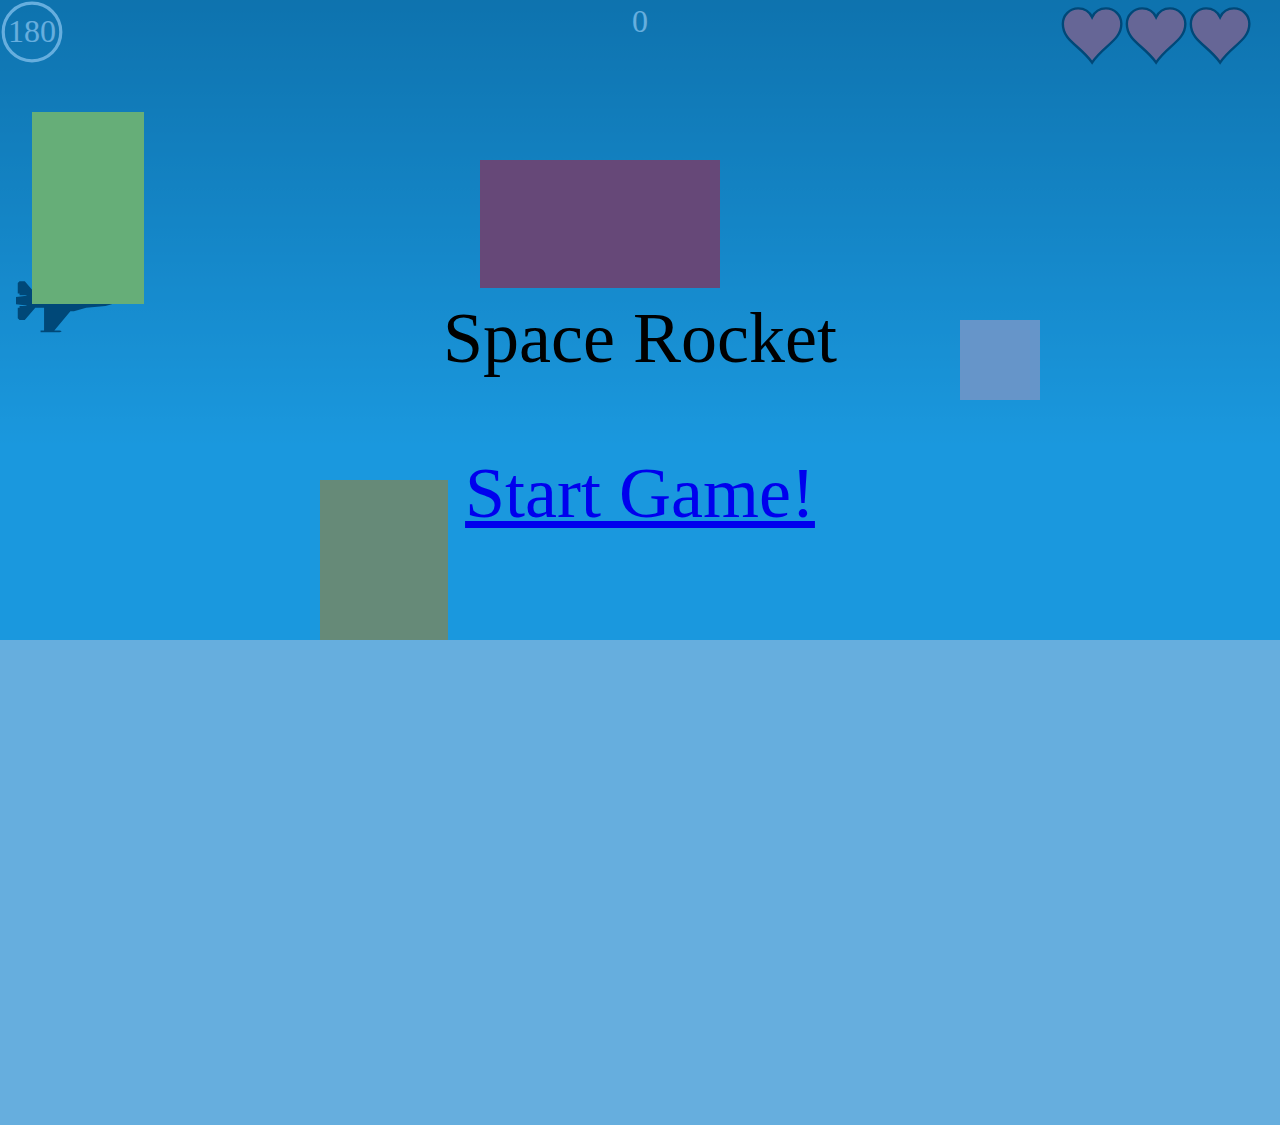
==== Project_Backup/index.html @ 50f36bd3 "Added score in gameover screen" ====
<!DOCTYPE html>
<html>
<head>
    <title>Block Survivor</title>
    <script src="https://code.jquery.com/jquery-3.3.1.min.js"></script>
    <script src="./Keyframes-jQuery.Keyframes-f383a7c/dist/jquery.keyframes.min.js"></script>
    <script src="main.js"></script>

    <!-- This is the font returned from Google font -->
    <link href="https://fonts.googleapis.com/css?family=Dosis:700" rel="stylesheet">
    <link href="main.css" rel="stylesheet">

    <style>
    /* The container moves the text to the middle of the screen */
    #gameover-container {
        transform: translate(500px,200px);
    }

    /* Set up the gameover animation */
    @keyframes gameover-animation {
      from { transform: rotate(0deg); font-size: 1px; opacity: 0; }
      to   { transform: rotate(1440deg); font-size: 80px; opacity: 1; }
    }

    #gameover {
        font-family: Dosis, sans-serif;
        animation-name: gameover-animation;
        animation-duration: 5s;
        animation-timing-function: linear;
        animation-iteration-count: 1;
        animation-play-state: paused;
    }
    </style>
</head>
<body>
    <!-- The Start Screen -->
    <div class="box start" id ="StartScreen">
        <p>Space Rocket</p>
        <a id="button" href="#" onclick="start()">Start Game!</a>
    </div>
    <div class="box end" id ="EndScreen">
        <p>Game Over</p>
        <p id="gameScore"></p>
        <a id="button" href="#" onclick="reset()">Try again!</a>
    </div>

    <svg xmlns="http://www.w3.org/2000/svg" viewBox="0 0 800 400">
        <defs>
            <linearGradient y2="1" x2="0" id="sky">
                <stop offset="0" stop-color="#246b88"/>
                <stop offset="0.7" stop-color="#43c8ff"/>
            </linearGradient>
        </defs>

        <!-- The sky -->
        <rect height="400" width="1000" y="0" x="0" stroke="none" fill="url(#sky)"/>

        <!-- The player -->
        <g id="player">
            <path d="M547.888,273.237c-4.948-6.661-32.264-15.513-81.94-26.551l-100.502-9.135l-63.953-18.273h-18.268L199.568,118.78h19.698
                c4.952,0,9.234-0.428,12.85-1.287c3.617-0.859,5.424-1.952,5.424-3.284c0-1.331-1.807-2.424-5.424-3.284
                c-3.616-0.855-7.898-1.285-12.85-1.285H191.86h-45.679h-18.274v9.135h18.274v118.771h-45.683l-54.818-63.954H18.274l-9.136,9.136
                v54.818h9.136v9.135h36.547v2.284L0,255.818v36.546l54.821,6.851v2.283H18.274v9.13H9.139v54.823l9.136,9.134h27.406l54.818-63.954
                h45.683v118.777h-18.274v9.13h18.274h45.679h27.407c4.952,0,9.234-0.425,12.85-1.28c3.617-0.862,5.424-1.954,5.424-3.288
                c0-1.331-1.807-2.427-5.424-3.289c-3.616-0.855-7.898-1.28-12.85-1.28h-19.698l83.656-100.502h18.268l63.953-18.273l100.506-9.131
                c54.625-12.183,82.036-21.32,82.228-27.408L547.888,273.237z"/>
        </g>

        <!-- The bullet -->
        <rect id="bullet" height="5" width="12" stroke="none" fill="black"/>

        <!-- The obstacle: rect -->
        <rect id="rect_1" height="100" width="80" y="300" x="200" stroke="none" fill="orange"/>
        <rect id="rect_2" height="120" width="70" y="70" x="20" stroke="none" fill="yellow"/>
        <rect id="rect_3" height="80" width="150" y="100" x="300" stroke="none" fill="red"/>
        <rect id="rect_4" height="50" width="50" y="200" x="600" stroke="none" fill="pink"/>

        <!-- Player's lives: hearts -->
        <g id="heart_1">
            <path fill="#ff4d4d" stroke="#000000" stroke-width="18.700001" stroke-miterlimit="4" id="life1" d="m298.41571,190.145874c-66.240005,0 -119.999954,53.76001 -119.999954,120c0,134.755524 135.933151,170.08728 228.562454,303.308044c87.574219,-132.403381 228.5625,-172.854584 228.5625,-303.308044c0,-66.23999 -53.759888,-120 -120,-120c-48.047913,0 -89.401611,28.370422 -108.5625,69.1875c-19.160797,-40.817078 -60.514496,-69.1875 -108.5625,-69.1875z"/>
        </g>
        <g id="heart_2">
            <path fill="#ff4d4d" stroke="#000000" stroke-width="18.700001" stroke-miterlimit="4" id="life2" d="m298.41571,190.145874c-66.240005,0 -119.999954,53.76001 -119.999954,120c0,134.755524 135.933151,170.08728 228.562454,303.308044c87.574219,-132.403381 228.5625,-172.854584 228.5625,-303.308044c0,-66.23999 -53.759888,-120 -120,-120c-48.047913,0 -89.401611,28.370422 -108.5625,69.1875c-19.160797,-40.817078 -60.514496,-69.1875 -108.5625,-69.1875z"/>
        </g>
        <g id="heart_3">
            <path fill="#ff4d4d" stroke="#000000" stroke-width="18.700001" stroke-miterlimit="4" id="life3" d="m298.41571,190.145874c-66.240005,0 -119.999954,53.76001 -119.999954,120c0,134.755524 135.933151,170.08728 228.562454,303.308044c87.574219,-132.403381 228.5625,-172.854584 228.5625,-303.308044c0,-66.23999 -53.759888,-120 -120,-120c-48.047913,0 -89.401611,28.370422 -108.5625,69.1875c-19.160797,-40.817078 -60.514496,-69.1875 -108.5625,-69.1875z"/>
        </g>

        <!-- The game over text -->
        <g id="gameover-container">
            <text id="gameover" x="0" y="0" fill="red" font-size="80px" text-anchor="middle" style="display: none">Game Over</text>
        </g>

        <g id="countdown">
            <circle id="countdown-circle" r="18" cx="20" cy="20"></circle>
            <text id="countdown-number" x="20" y="26" fill="white" font-size="20px" text-anchor="middle" style="display: block">180</text>
        </g>

        <g id="score">
            <text id="score_number" x="50%" y="5%" fill="white" font-size="20px" text-anchor="middle" style="display: block">0</text>
        </g>
      
    </svg>
  
    </body>
    
</html>
---- Project_Backup/main.css ----
/* Style to make the svg fit in the browser */
body { padding: 0; margin: 0; }
svg  { width: 100%; height: auto; }

#player {
    transform: translate(10px, 155px) scale(0.12, 0.12);
    /* transform: scale(0.12, 0.12); */
}

@keyframes rect1-animation {
    from { transform: translateX(1000px); }
    to   { transform: translateX(-250px); }
}

#rect_1 {
    animation-name: rect1-animation;
    animation-timing-function: linear;
    animation-iteration-count: infinite;
    animation-duration: 10s;
    animation-play-state: paused;
}

@keyframes rect2-animation {
    from { transform: translateX(900px); }
    to   { transform: translateX(-500px); }
}

#rect_2 {
    animation-name: rect2-animation;
    animation-timing-function: linear;
    animation-iteration-count: infinite;
    animation-duration: 5s;
    animation-play-state: paused;
}

@keyframes rect3-animation {
    /* from { transform: translate(800px, 160px) rotate(0deg); }
    to   { transform: translate(-600px, -150px) rotate(360deg); } */
    from { transform: translate(800px, 160px); }
    to   { transform: translate(-600px, -150px); }
}

#rect_3 {
    animation-name: rect3-animation;
    animation-timing-function: linear;
    animation-iteration-count: infinite;
    animation-duration: 8s;
    animation-play-state: paused;
}

@keyframes rect4-animation {
    0% { transform: translate(850px, 200px) scale(1, 1); }
    50% { transform: translate(-1000px, -250px) scale(2.2, 2.2); }
    100% { transform: translate(-600px, 150px) scale(0.8, 0.8); }
}

#rect_4 {
    animation-name: rect4-animation;
    animation-timing-function: linear;
    animation-iteration-count: infinite;
    animation-duration: 4s;
    animation-play-state: paused;
}

#bullet {
    display: none;
}

@keyframes reduce-heart-1 {
    0% { transform: translate(650px, -10px) scale(0.08, 0.08); }
    50% { transform: translate(650px, -10px) scale(0.1, 0.1); }
    100% { transform: translate(650px, -10px) scale(0.08, 0.08); }
}

@keyframes reduce-heart-2 {
    0% { transform: translate(690px, -10px) scale(0.08, 0.08); }
    50% { transform: translate(690px, -10px) scale(0.1, 0.1); }
    100% { transform: translate(690px, -10px) scale(0.08, 0.08); }
}

@keyframes reduce-heart-3 {
    0% { transform: translate(730px, -10px) scale(0.08, 0.08); }
    50% { transform: translate(730px, -10px) scale(0.1, 0.1); }
    100% { transform: translate(730px, -10px) scale(0.08, 0.08); }
}
.start {
    position: absolute;
    left: 0;
    top: 0;
    width: 100vw;
    height: 100vh;
    padding-top: 25vh;
    text-align: center;
    font-size: 8vh;
    /* line-height: 100vh; */
    background-color: rgba(0, 120, 200, 0.6);
}
.end
{
    position: absolute;
    left: 0;
    top: 0;
    width: 100vw;
    height: 100vh;
    padding-top: 25vh;
    text-align: center;
    font-size: 8vh;
    background-color: rgba(200, 0, 120, 0.6);
}
a:hover {
    background: rgba(255, 255, 255, 0.5);
}

#heart_1 {
    animation-name: reduce-heart-1;
    animation-duration: 3s;
    animation-play-state: paused;
    transform: translate(650px, -10px) scale(0.08, 0.08);
}

#heart_2 {
    animation-name: reduce-heart-2;
    animation-duration: 3s;
    animation-play-state: paused;
    transform: translate(690px, -10px) scale(0.08, 0.08);
}

#heart_3 {
    animation-name: reduce-heart-3;
    animation-duration: 3s;
    animation-play-state: paused;
    transform: translate(730px, -10px) scale(0.08, 0.08);
}

#countdown-circle {
    stroke-dasharray: 113px;
    stroke-dashoffset: 0px;
    stroke-linecap: round;
    stroke-width: 2px;
    stroke: white;
    fill: none;
    animation: countdown 180s linear infinite forwards paused;
  }

@keyframes countdown {
    from { stroke-dashoffset: 0px; }
    to { stroke-dashoffset: 113px; }
}
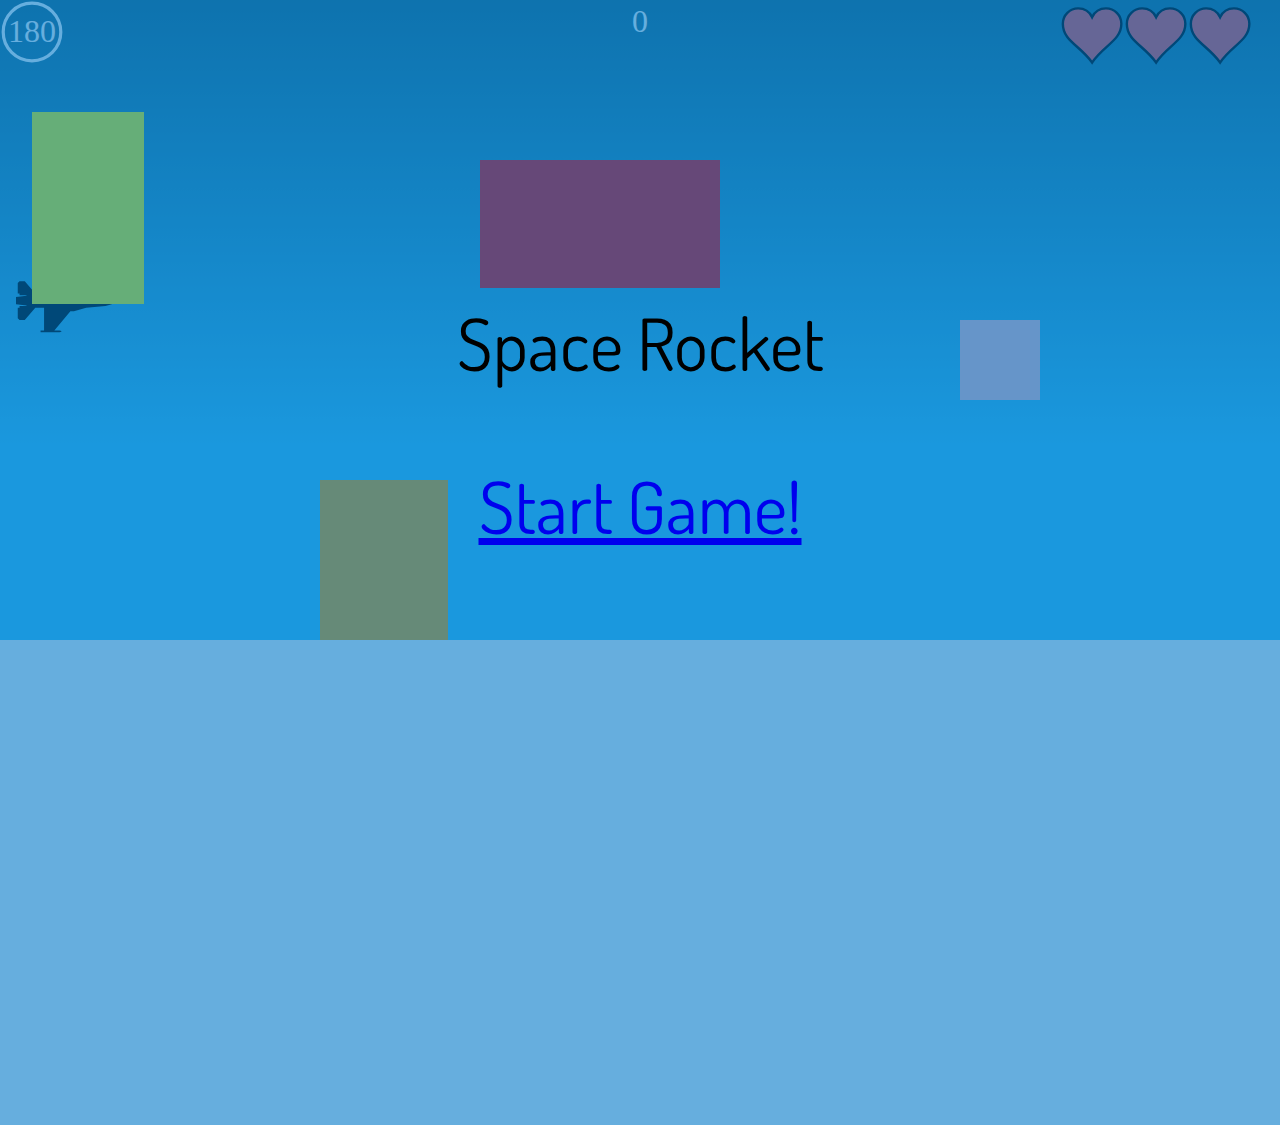
==== commit fe07cca5: "Changed font style and added gameover text animation" ====
--- a/Project_Backup/index.html
+++ b/Project_Backup/index.html
@@ -9,28 +9,6 @@
     <!-- This is the font returned from Google font -->
     <link href="https://fonts.googleapis.com/css?family=Dosis:700" rel="stylesheet">
     <link href="main.css" rel="stylesheet">
-
-    <style>
-    /* The container moves the text to the middle of the screen */
-    #gameover-container {
-        transform: translate(500px,200px);
-    }
-
-    /* Set up the gameover animation */
-    @keyframes gameover-animation {
-      from { transform: rotate(0deg); font-size: 1px; opacity: 0; }
-      to   { transform: rotate(1440deg); font-size: 80px; opacity: 1; }
-    }
-
-    #gameover {
-        font-family: Dosis, sans-serif;
-        animation-name: gameover-animation;
-        animation-duration: 5s;
-        animation-timing-function: linear;
-        animation-iteration-count: 1;
-        animation-play-state: paused;
-    }
-    </style>
 </head>
 <body>
     <!-- The Start Screen -->
@@ -39,7 +17,7 @@
         <a id="button" href="#" onclick="start()">Start Game!</a>
     </div>
     <div class="box end" id ="EndScreen">
-        <p>Game Over</p>
+        <p id="gameover">Game Over</p>
         <p id="gameScore"></p>
         <a id="button" href="#" onclick="reset()">Try again!</a>
     </div>
@@ -87,9 +65,9 @@
         </g>
 
         <!-- The game over text -->
-        <g id="gameover-container">
+        <!-- <g id="gameover-container">
             <text id="gameover" x="0" y="0" fill="red" font-size="80px" text-anchor="middle" style="display: none">Game Over</text>
-        </g>
+        </g> -->
 
         <g id="countdown">
             <circle id="countdown-circle" r="18" cx="20" cy="20"></circle>
--- a/Project_Backup/main.css
+++ b/Project_Backup/main.css
@@ -113,21 +113,21 @@
 
 #heart_1 {
     animation-name: reduce-heart-1;
-    animation-duration: 3s;
+    animation-duration: 2s;
     animation-play-state: paused;
     transform: translate(650px, -10px) scale(0.08, 0.08);
 }
 
 #heart_2 {
     animation-name: reduce-heart-2;
-    animation-duration: 3s;
+    animation-duration: 2s;
     animation-play-state: paused;
     transform: translate(690px, -10px) scale(0.08, 0.08);
 }
 
 #heart_3 {
     animation-name: reduce-heart-3;
-    animation-duration: 3s;
+    animation-duration: 2s;
     animation-play-state: paused;
     transform: translate(730px, -10px) scale(0.08, 0.08);
 }
@@ -146,3 +146,26 @@
     from { stroke-dashoffset: 0px; }
     to { stroke-dashoffset: 113px; }
 }
+
+/* Set up the gameover animation */
+@keyframes gameover-animation {
+  from { transform: rotate(0deg); font-size: 1px; opacity: 0; }
+  to   { transform: rotate(1440deg); font-size: 80px; opacity: 1; }
+}
+
+#gameover {
+    font-family: Dosis, sans-serif;
+    animation-name: gameover-animation;
+    animation-duration: 3s;
+    animation-timing-function: linear;
+    animation-iteration-count: 1;
+    animation-play-state: paused;
+}
+
+#StartScreen {
+    font-family: Dosis, sans-serif;
+}
+
+#EndScreen {
+    font-family: Dosis, sans-serif;
+}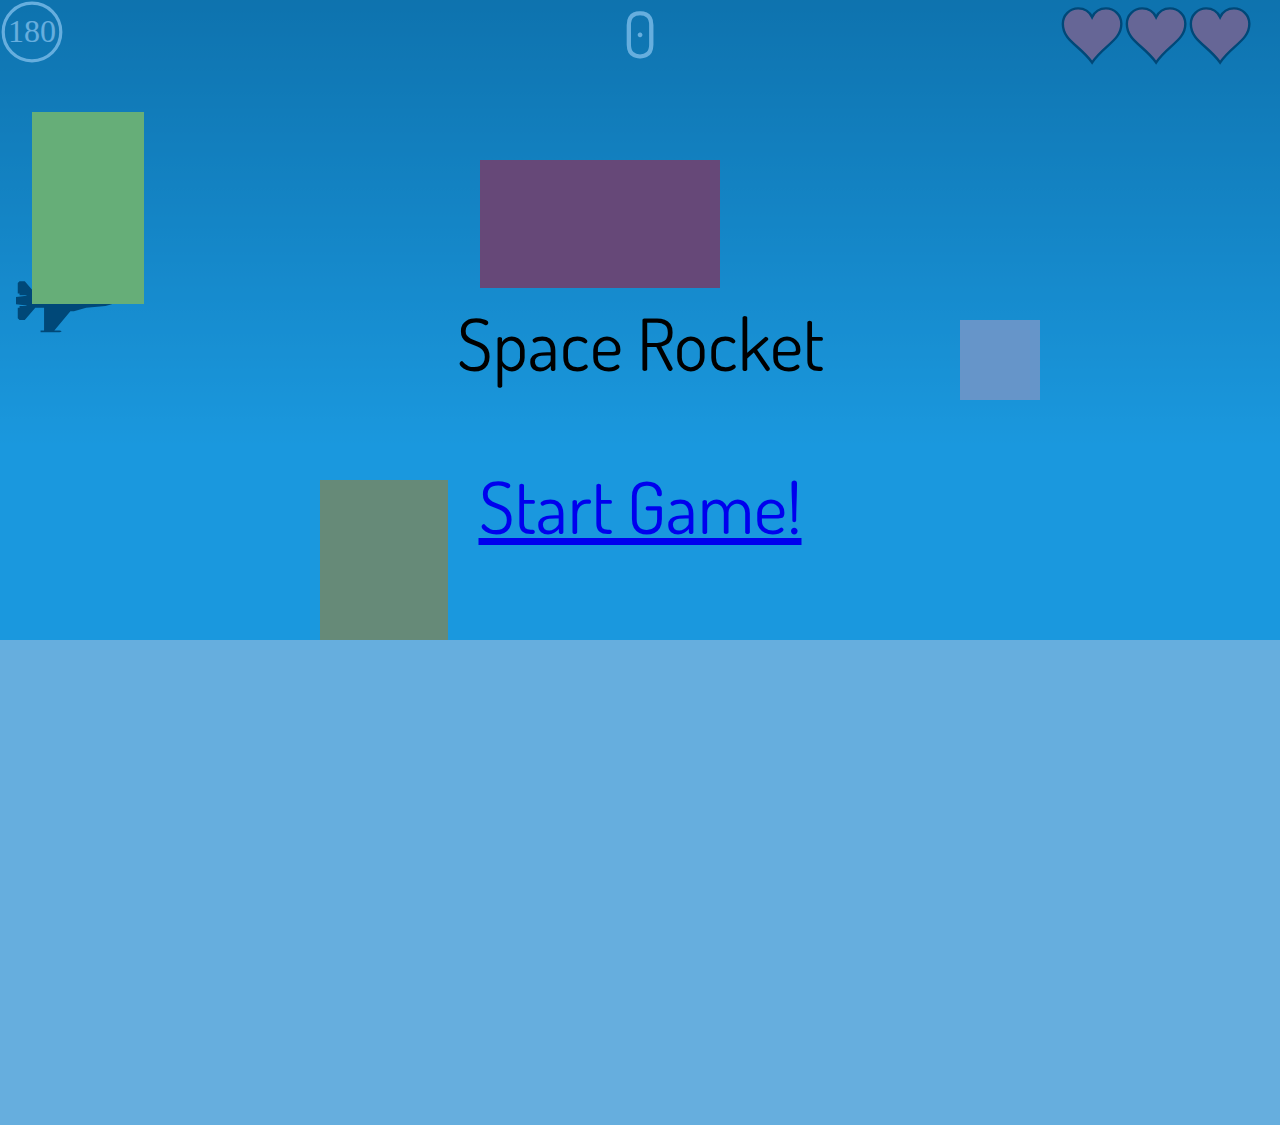
==== commit 66ae7ecb: "Added sounds src and score animation" ====
--- a/Project_Backup/index.html
+++ b/Project_Backup/index.html
@@ -75,10 +75,14 @@
         </g>
 
         <g id="score">
-            <text id="score_number" x="50%" y="5%" fill="white" font-size="20px" text-anchor="middle" style="display: block">0</text>
+            <text id="score_number" x="50%" y="9%" fill="white" font-size="20px" text-anchor="middle" style="display: block">0</text>
         </g>
       
     </svg>
+
+    <audio id="shoot"><source src="Gun+Silencer.mp3" type="audio/mpeg"></audio>
+    <audio id="hit"><source src="Bomb+1.mp3" type="audio/mpeg"></audio>
+    <audio id="loseHeart"><source src="applause.mp3" type="audio/mpeg"></audio>
   
     </body>
     
--- a/Project_Backup/main.css
+++ b/Project_Backup/main.css
@@ -168,4 +168,9 @@
 
 #EndScreen {
     font-family: Dosis, sans-serif;
+}
+
+#score_number {
+    font-family: Dosis, sans-serif;
+    font-size: 40px;
 }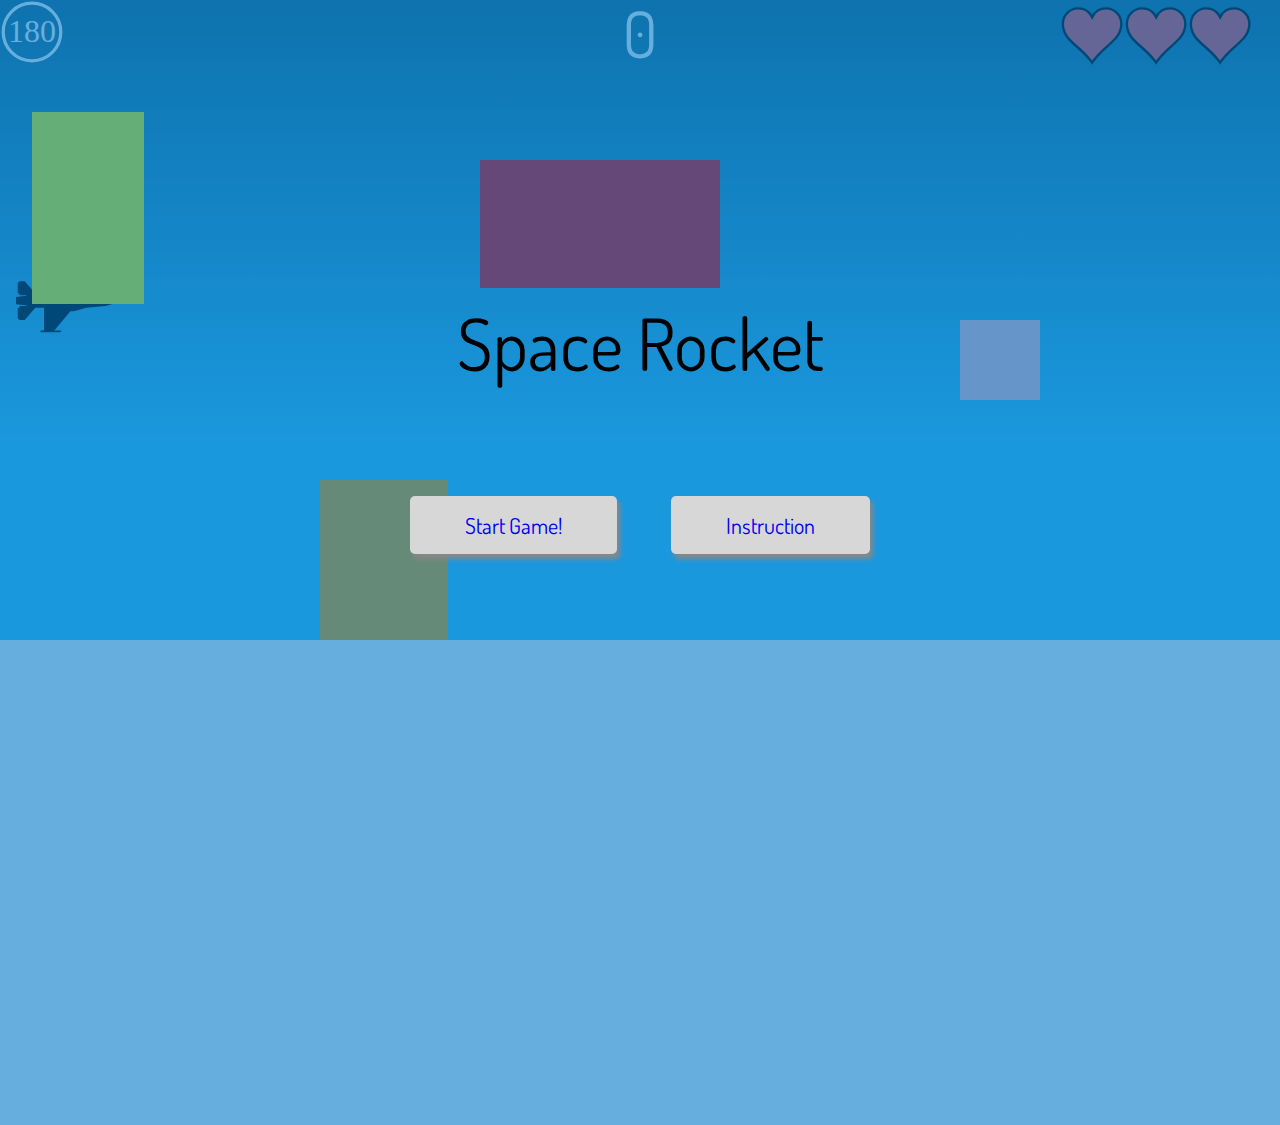
==== commit 98bfb0af: "add button animation, intro screen" ====
--- a/Project_Backup/index.html
+++ b/Project_Backup/index.html
@@ -14,14 +14,25 @@
     <!-- The Start Screen -->
     <div class="box start" id ="StartScreen">
         <p>Space Rocket</p>
-        <a id="button" href="#" onclick="start()">Start Game!</a>
+        <a id="button" class="st btn" href="#" onclick="start()">Start Game!</a>
+        <a id="button" class="st btn" href="#" onclick="instruction()">Instruction</a>
     </div>
     <div class="box end" id ="EndScreen">
         <p id="gameover">Game Over</p>
         <p id="gameScore"></p>
-        <a id="button" href="#" onclick="reset()">Try again!</a>
+        <a id="button" class="st btn" href="#" onclick="reset()">Try again!</a>
     </div>
+    <div class="box intro" id ="IntroScreen">
+        <p>Control the space rocket, doge and distroy</p>
+        <p>the Meteorite in 180s!</p>
+        <p id="smaller">press &#8593;: move upward</p>
+        <p id="smaller">press &#8595;: move downward</p>
+        <p id="smaller">press &#8592;: move backward</p>
+        <p id="smaller">press &#8594;: move forward</p>
+        <p id="smaller">press Space : fire bullet</p>
 
+        <a id="button" class="st btn" href="#" onclick="returnToStart()">Return</a>
+    </div>
     <svg xmlns="http://www.w3.org/2000/svg" viewBox="0 0 800 400">
         <defs>
             <linearGradient y2="1" x2="0" id="sky">
@@ -77,13 +88,13 @@
         <g id="score">
             <text id="score_number" x="50%" y="9%" fill="white" font-size="20px" text-anchor="middle" style="display: block">0</text>
         </g>
-      
+
     </svg>
 
     <audio id="shoot"><source src="Gun+Silencer.mp3" type="audio/mpeg"></audio>
     <audio id="hit"><source src="Bomb+1.mp3" type="audio/mpeg"></audio>
     <audio id="loseHeart"><source src="applause.mp3" type="audio/mpeg"></audio>
-  
+
     </body>
-    
+
 </html>
--- a/Project_Backup/main.css
+++ b/Project_Backup/main.css
@@ -107,6 +107,22 @@
     font-size: 8vh;
     background-color: rgba(200, 0, 120, 0.6);
 }
+.intro
+{
+  position: absolute;
+  left: 0;
+  top: 0;
+  width: 100vw;
+  height: 100vh;
+  padding-top: 15vh;
+  text-align: center;
+  font-size: 5vh;
+  background-color: rgba(135, 206, 235, 0.6);
+}
+#smaller
+{
+  font-size: 3vh;
+}
 a:hover {
     background: rgba(255, 255, 255, 0.5);
 }
@@ -173,4 +189,34 @@
 #score_number {
     font-family: Dosis, sans-serif;
     font-size: 40px;
-}+}
+.st {
+  background-color: #d7d7d7;
+  box-shadow: 3px 5px 5px #888888;
+  border-radius: 2px;
+  transition: all 1s ease;
+  transform: scale(1);
+}
+.st:hover
+{
+  background-color: #000;
+  transform: scale(1.5) perspective(1px);
+  color: #fff;
+
+}
+
+.btn {
+  border-radius: 5px;
+  padding: 15px 55px;
+  font-size: 22px;
+  text-decoration: none;
+  margin: 20px;
+  position: relative;
+  display: inline-block;
+}
+
+.btn:active {
+  transform: translate(0px, 5px);
+  box-shadow: 0px 1px 0px 0px;
+
+}
